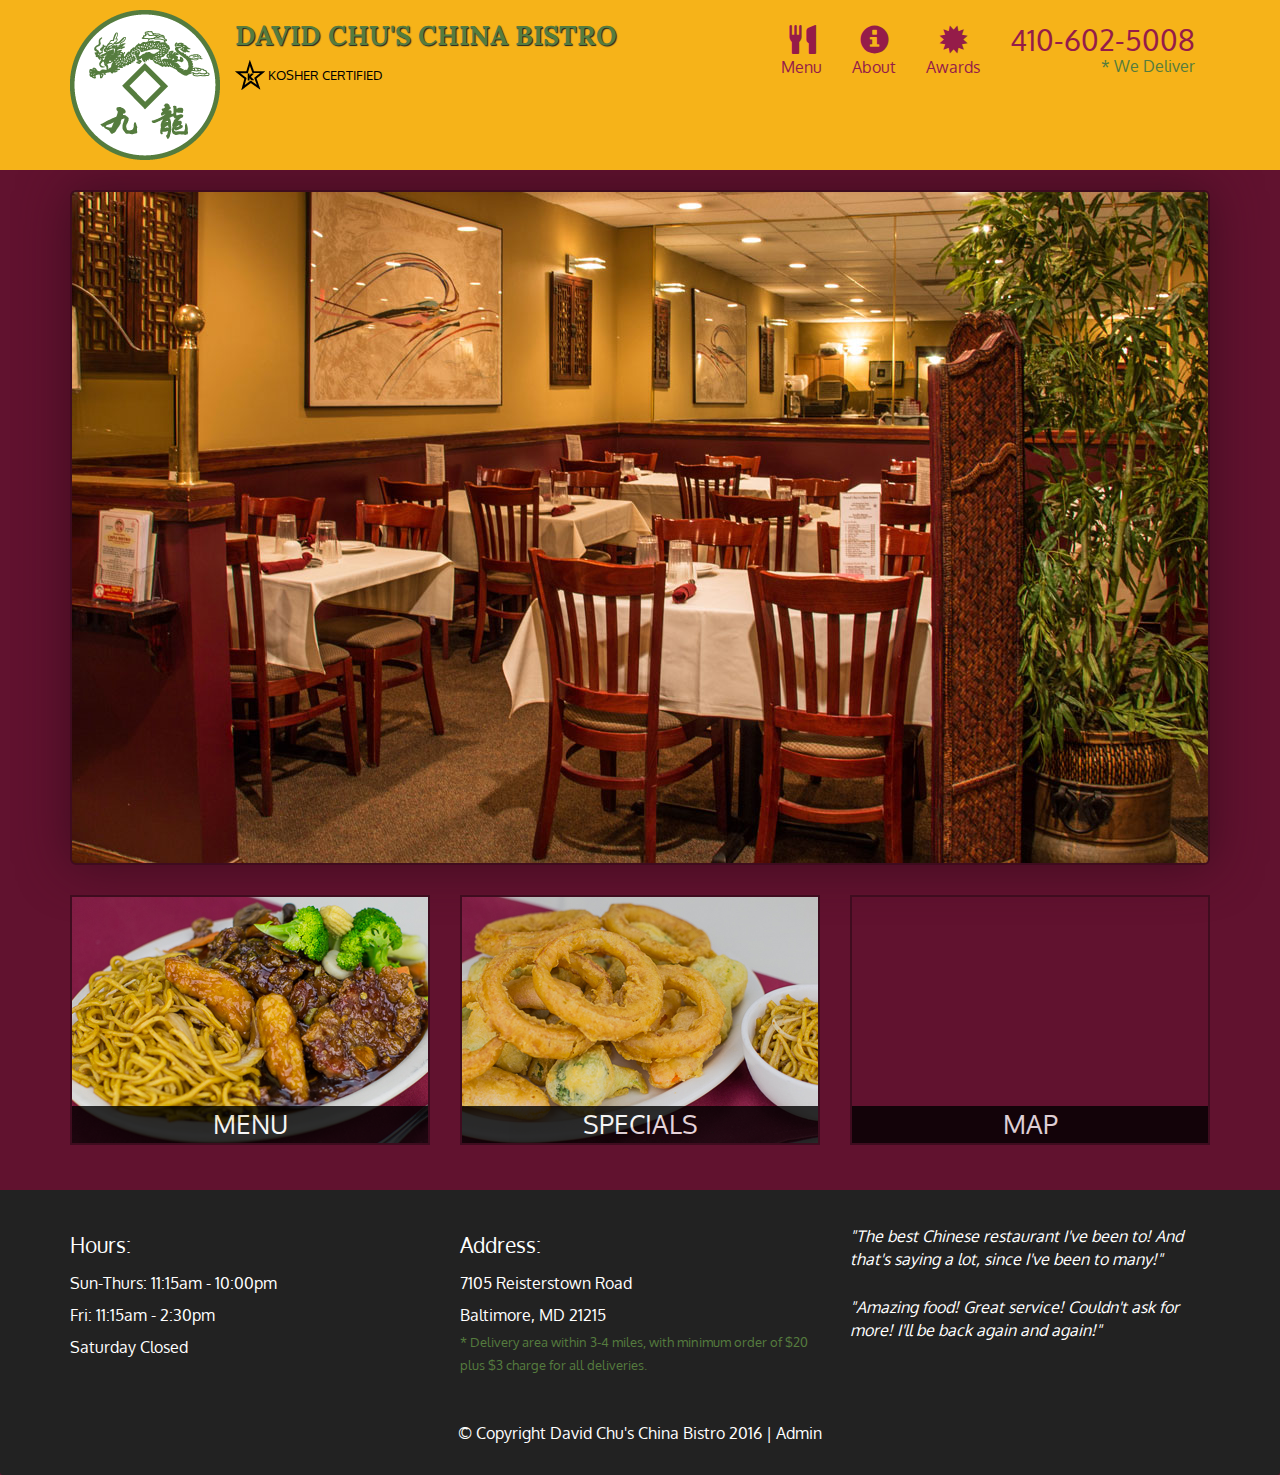
==== module5-solution/index.html @ 463f61e3 "Module 5 Solution" ====
<!DOCTYPE html>
<html lang="en">
  <head>
    <meta charset="utf-8">
    <meta http-equiv="X-UA-Compatible" content="IE=edge">
    <meta name="viewport" content="width=device-width, initial-scale=1">
    <title>David Chu's China Bistro</title>
    <link href='https://fonts.googleapis.com/css?family=Oxygen:400,300,700' rel='stylesheet' type='text/css'>
    <link href='https://fonts.googleapis.com/css?family=Lora' rel='stylesheet' type='text/css'>
    <link rel="stylesheet" href="css/bootstrap.min.css">
    <link rel="stylesheet" href="css/restaurant.css">
    <link rel="stylesheet" href="css/common.css">
  </head>
  <body ng-app="restaurant" ng-strict-di>

    <!-- Fixed position loading indicator -->
    <loading class="loading-indicator"></loading>

    <header>
      <nav id="header-nav" class="navbar navbar-default">
        <div class="container">
          <div class="navbar-header">
            <a href="index.html" class="pull-left visible-md visible-lg">
              <div id="logo-img" alt="Logo image"></div>
            </a>

            <div class="navbar-brand">
              <a href="index.html"><h1>David Chu's China Bistro</h1></a>
              <p>
              <img src="images/star-k-logo.png" alt="Kosher certification">
              <span>Kosher Certified</span>
              </p>
            </div>

            <button id="navbarToggle" type="button" class="navbar-toggle collapsed" data-toggle="collapse" data-target="#collapsable-nav" aria-expanded="false">
              <span class="sr-only">Toggle navigation</span>
              <span class="icon-bar"></span>
              <span class="icon-bar"></span>
              <span class="icon-bar"></span>
            </button>
          </div>

          <div id="collapsable-nav" class="collapse navbar-collapse">
            <ul id="nav-list" class="nav navbar-nav navbar-right">
              <li id="navHomeButton" class="visible-xs">
                <a href="index.html">
                  <span class="glyphicon glyphicon-home"></span> Home</a>
              </li>
              <li id="navMenuButton" ui-sref-active="active">
                <a ui-sref="public.menu">
                  <span class="glyphicon glyphicon-cutlery"></span><br class="hidden-xs"> Menu</a>
              </li>
              <li>
                <a href="#">
                  <span class="glyphicon glyphicon-info-sign"></span><br class="hidden-xs"> About</a>
              </li>
              <li>
                <a href="#">
                  <span class="glyphicon glyphicon-certificate"></span><br class="hidden-xs"> Awards</a>
              </li>
              <li id="phone" class="hidden-xs">
                <a href="tel:410-602-5008">
                  <span>410-602-5008</span></a><div>* We Deliver</div>
              </li>
            </ul><!-- #nav-list -->
          </div><!-- .collapse .navbar-collapse -->
        </div><!-- .container -->
      </nav><!-- #header-nav -->
    </header>

    <div id="call-btn" class="visible-xs">
      <a class="btn" href="tel:410-602-5008">
        <span class="glyphicon glyphicon-earphone"></span>
        410-602-5008
      </a>
    </div>
    <div id="xs-deliver" class="text-center visible-xs">* We Deliver</div>

    <ui-view>
      <div class="text-center initial-loading">
        <h2>Loading Site...</h2>
      </div>
    </ui-view>

    <footer class="panel-footer">
      <div class="container">
        <div class="row">
          <section id="hours" class="col-sm-4">
            <span>Hours:</span><br>
            Sun-Thurs: 11:15am - 10:00pm<br>
            Fri: 11:15am - 2:30pm<br>
            Saturday Closed
            <hr class="visible-xs">
          </section>
          <section id="address" class="col-sm-4">
            <span>Address:</span><br>
            7105 Reisterstown Road<br>
            Baltimore, MD 21215
            <p>* Delivery area within 3-4 miles, with minimum order of $20 plus $3 charge for all deliveries.</p>
            <hr class="visible-xs">
          </section>
          <section id="testimonials" class="col-sm-4">
            <p>"The best Chinese restaurant I've been to! And that's saying a lot, since I've been to many!"</p>
            <p>"Amazing food! Great service! Couldn't ask for more! I'll be back again and again!"</p>
          </section>
        </div>
        <div class="text-center">
          &copy; Copyright David Chu's China Bistro 2016 |
          <a ui-sref="admin.auth">Admin</a></div>
      </div>
    </footer>

    <!-- Libs -->
    <script src="lib/jquery-2.1.4.min.js"></script>
    <script src="lib/bootstrap.min.js"></script>
    <script src="lib/angular.min.js"></script>
    <script src="lib/angular-ui-router.min.js"></script>

    <!-- Main Restaurant Module -->
    <script src="src/restaurant.module.js"></script>

    <!-- Common Module -->
    <script src="src/common/common.module.js"></script>
    <script src="src/common/loading/loading.component.js"></script>
    <script src="src/common/loading/loading.interceptor.js"></script>
    <script src="src/common/menu.service.js"></script>

    <!-- Public Module -->
    <script src="src/public/public.module.js"></script>
    <script src="src/public/public.routes.js"></script>
    <script src="src/public/menu/menu.controller.js"></script>
    <script src="src/public/menu-category/menu-category.component.js"></script>
    <script src="src/public/menu-items/menu-items.controller.js"></script>
    <script src="src/public/menu-item/menu-item.component.js"></script>

    <!-- ADMIN SITE -->

    <!--Application files -->

  </body>

</html>
---- module5-solution/css/restaurant.css ----
body {
  font-size: 16px;
  color: #fff;
  background-color: #61122f;
  font-family: 'Oxygen', sans-serif;
}

.initial-loading {
  margin-top: 60px;
}

/** HEADER **/
#header-nav {
  background-color: #f6b319;
  border-radius: 0;
  border: 0;
}

#logo-img {
  background: url('../images/restaurant-logo_large.png') no-repeat;
  width: 150px;
  height: 150px;
  margin: 10px 15px 10px 0;
}

.navbar-brand {
  padding-top: 25px;
}
.navbar-brand h1 { /* Restaurant name */
  font-family: 'Lora', serif;
  color: #557c3e;
  font-size: 1.5em;
  text-transform: uppercase;
  font-weight: bold;
  text-shadow: 1px 1px 1px #222;
  margin-top: 0;
  margin-bottom: 0;
  line-height: .75;
}
.navbar-brand a:hover, .navbar-brand a:focus {
  text-decoration: none;
}
.navbar-brand p { /* Kosher cert */
  color: #000;
  text-transform: uppercase;
  font-size: .7em;
  margin-top: 15px;
}
.navbar-brand p span { /* Star-K */
  vertical-align: middle;
}

#nav-list {
  margin-top: 10px;
}
#nav-list a {
  color: #951C49;
  text-align: center;
}
#nav-list a:hover {
  background: #E7E7E7;
}
#nav-list a span {
  font-size: 1.8em;
}

#phone {
  margin-top: 5px;
}
#phone a { /* Phone number */
  text-align: right;
  padding-bottom: 0;
}
#phone div { /* We Deliver */
  color: #557c3e;
  text-align: right;
  padding-right: 15px;
}

.navbar-header button.navbar-toggle, .navbar-header .icon-bar {
  border: 1px solid #61122f;
}
.navbar-header button.navbar-toggle {
  clear: both;
  margin-top: -30px;
}
/* END HEADER */

/* FOOTER */
.panel-footer {
  margin-top: 30px;
  padding-top: 35px;
  padding-bottom: 30px;
  background-color: #222;
  border-top: 0;
}
.panel-footer div.row {
  margin-bottom: 35px;
}
#hours, #address {
  line-height: 2;
}
#hours > span, #address > span {
  font-size: 1.3em;
}
#address p {
  color: #557c3e;
  font-size: .8em;
  line-height: 1.8;
}
#testimonials {
  font-style: italic;
}
#testimonials p:nth-child(2) {
  margin-top: 25px;
}
a[ui-sref="admin.auth"] {
  color: #fff;
}
/* END FOOTER */

/********** Medium devices only **********/
@media (min-width: 992px) and (max-width: 1199px) {
  /* Header */
  #logo-img {
    background: url('../images/restaurant-logo_medium.png') no-repeat;
    width: 100px;
    height: 100px;
    margin: 5px 5px 5px 0;
  }
  /* End Header */
}


/********** Extra small devices only **********/
@media (max-width: 767px) {
  /* Header */
  .navbar-brand {
    padding-top: 10px;
    height: 80px;
  }
  .navbar-brand h1 { /* Restaurant name */
    padding-top: 10px;
    font-size: 5vw; /* 1vw = 1% of viewport width */
  }
  .navbar-brand p { /* Kosher cert */
    font-size: .6em;
    margin-top: 12px;
  }
  .navbar-brand p img { /* Star-K */
    height: 20px;
  }

  #collapsable-nav a { /* Collapsed nav menu text */
    font-size: 1.2em;
  }
  #collapsable-nav a span { /* Collapsed nav menu glyph */
    font-size: 1em;
    margin-right: 5px;
  }

  #call-btn > a {
    font-size: 1.5em;
    display: block;
    margin: 0 20px;
    padding: 10px;
    border: 2px solid #fff;
    background-color: #f6b319;
    color: #951c49;
  }
  #xs-deliver {
    margin-top: 5px;
    font-size: .7em;
    letter-spacing: .1em;
    text-transform: uppercase;
  }
  /* End Header */

  /* Footer */
  .panel-footer section {
    margin-bottom: 30px;
    text-align: center;
  }
  .panel-footer section:nth-child(3) {
    margin-bottom: 0; /* margin already exists on the whole row */
  }
  .panel-footer section hr {
    width: 50%;
  }
  /* End Footer */
}


/********** Super extra small devices Only :-) (e.g., iPhone 4) **********/
@media (max-width: 479px) {
  /* Header */
  .navbar-brand h1 { /* Restaurant name */
    padding-top: 5px;
    font-size: 6vw;
  }
  /* End Header */
}
---- module5-solution/css/common.css ----
.loading-indicator {
    display: block;
    width: 70px;
    position: fixed;
    left: 0;
    right: 0;
    margin: 0 auto;
    top: 40%;
    z-index: 100;
    background-color: #FFF;
}

.loading-indicator img {
    width: 70px;
    background-color: #FFF;
}

.ui-view-placeholder {
    margin-top: 60px;
}
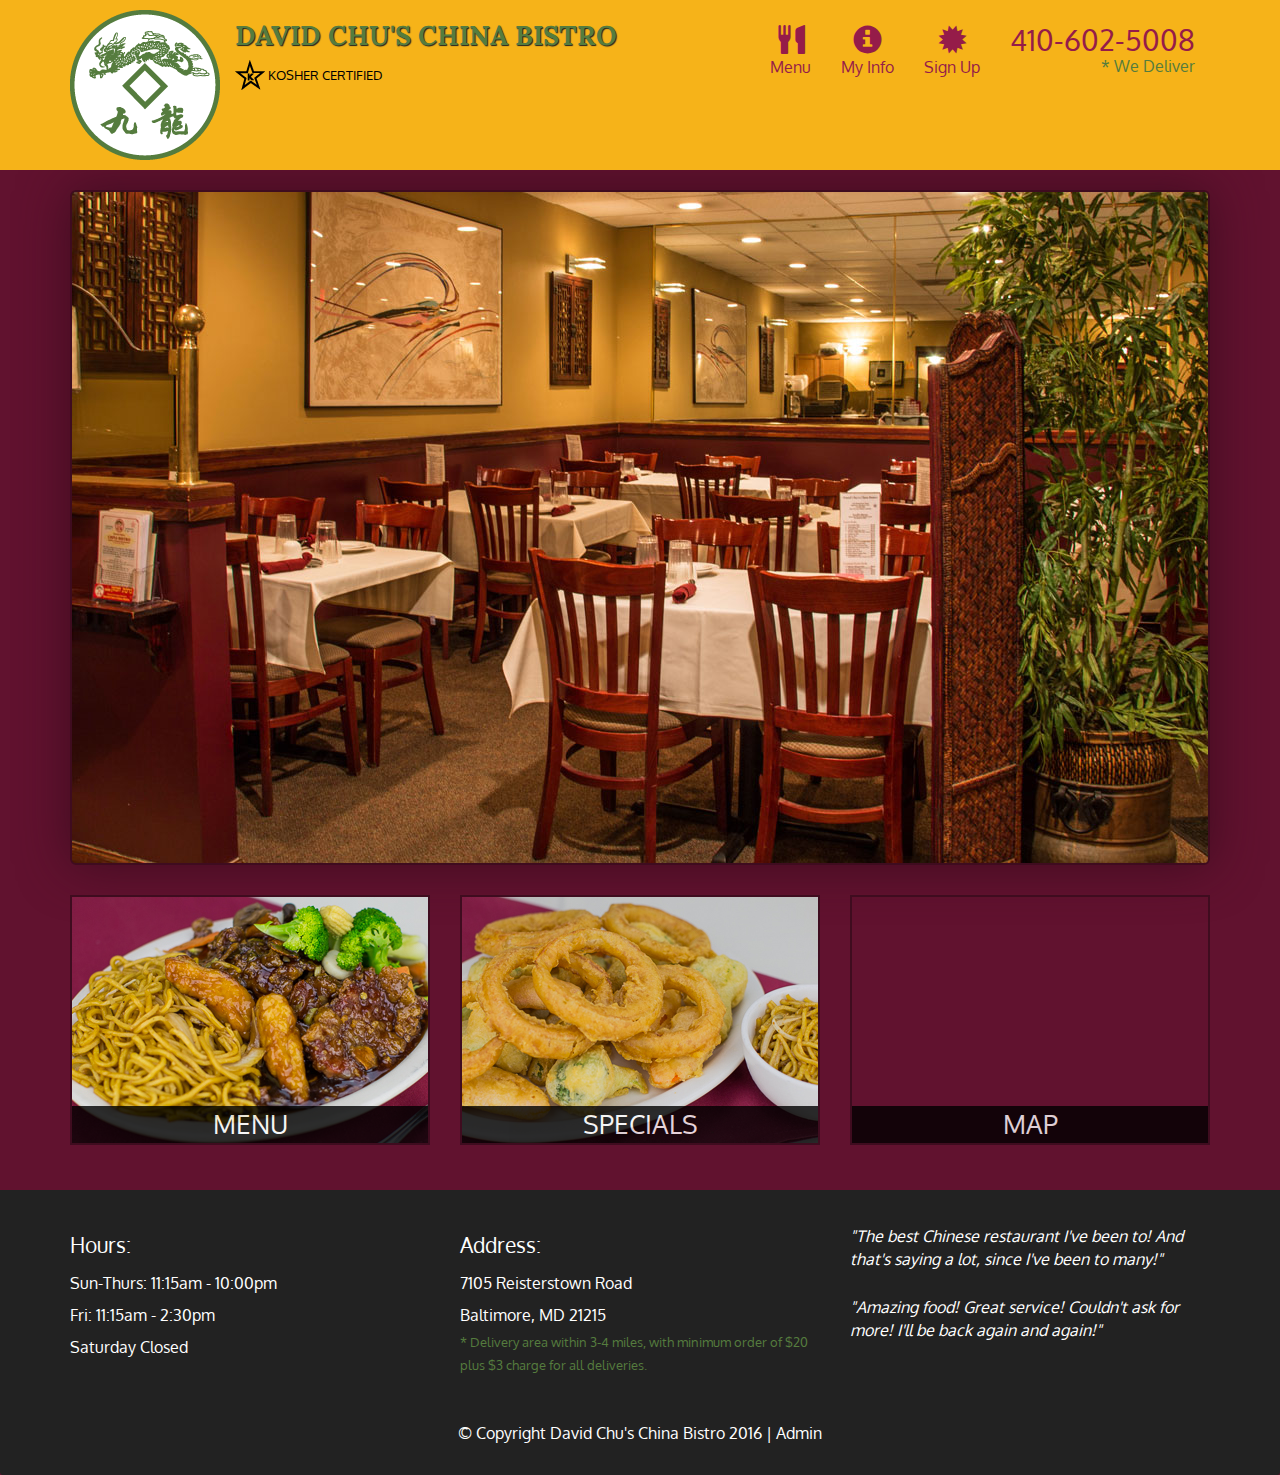
==== commit 33c7c1f9: "Adding module 5 solution" ====
--- a/module5-solution/index.html
+++ b/module5-solution/index.html
@@ -10,6 +10,7 @@
     <link rel="stylesheet" href="css/bootstrap.min.css">
     <link rel="stylesheet" href="css/restaurant.css">
     <link rel="stylesheet" href="css/common.css">
+    <link rel="stylesheet" href="css/signup.css">
   </head>
   <body ng-app="restaurant" ng-strict-di>
 
@@ -51,12 +52,12 @@
                   <span class="glyphicon glyphicon-cutlery"></span><br class="hidden-xs"> Menu</a>
               </li>
               <li>
-                <a href="#">
-                  <span class="glyphicon glyphicon-info-sign"></span><br class="hidden-xs"> About</a>
+                <a ui-sref="public.myinfo">
+                  <span class="glyphicon glyphicon-info-sign"></span><br class="hidden-xs"> My Info</a>
               </li>
               <li>
-                <a href="#">
-                  <span class="glyphicon glyphicon-certificate"></span><br class="hidden-xs"> Awards</a>
+                <a ui-sref="public.signup">
+                  <span class="glyphicon glyphicon-certificate"></span><br class="hidden-xs"> Sign Up</a>
               </li>
               <li id="phone" class="hidden-xs">
                 <a href="tel:410-602-5008">
@@ -132,6 +133,8 @@
     <script src="src/public/menu-category/menu-category.component.js"></script>
     <script src="src/public/menu-items/menu-items.controller.js"></script>
     <script src="src/public/menu-item/menu-item.component.js"></script>
+    <script src="src/public/signup/signup.controller.js"></script>
+    <script src="src/public/myinfo/myinfo.controller.js"></script>
 
     <!-- ADMIN SITE -->
 
--- a/module5-solution/css/signup.css
+++ b/module5-solution/css/signup.css
@@ -0,0 +1,24 @@
+input {
+  font-size: 24px;
+  color: black;
+  margin-bottom: 10px;
+}
+button {
+  font-size: 24px;
+}
+
+.ng-touched.ng-valid {
+  border: 4px green solid;
+}
+
+.ng-touched.ng-invalid {
+  border: 4px red solid;
+}
+
+.signupTitle{
+    color: white;
+}
+
+#info {
+  margin-top: 20px;
+}
